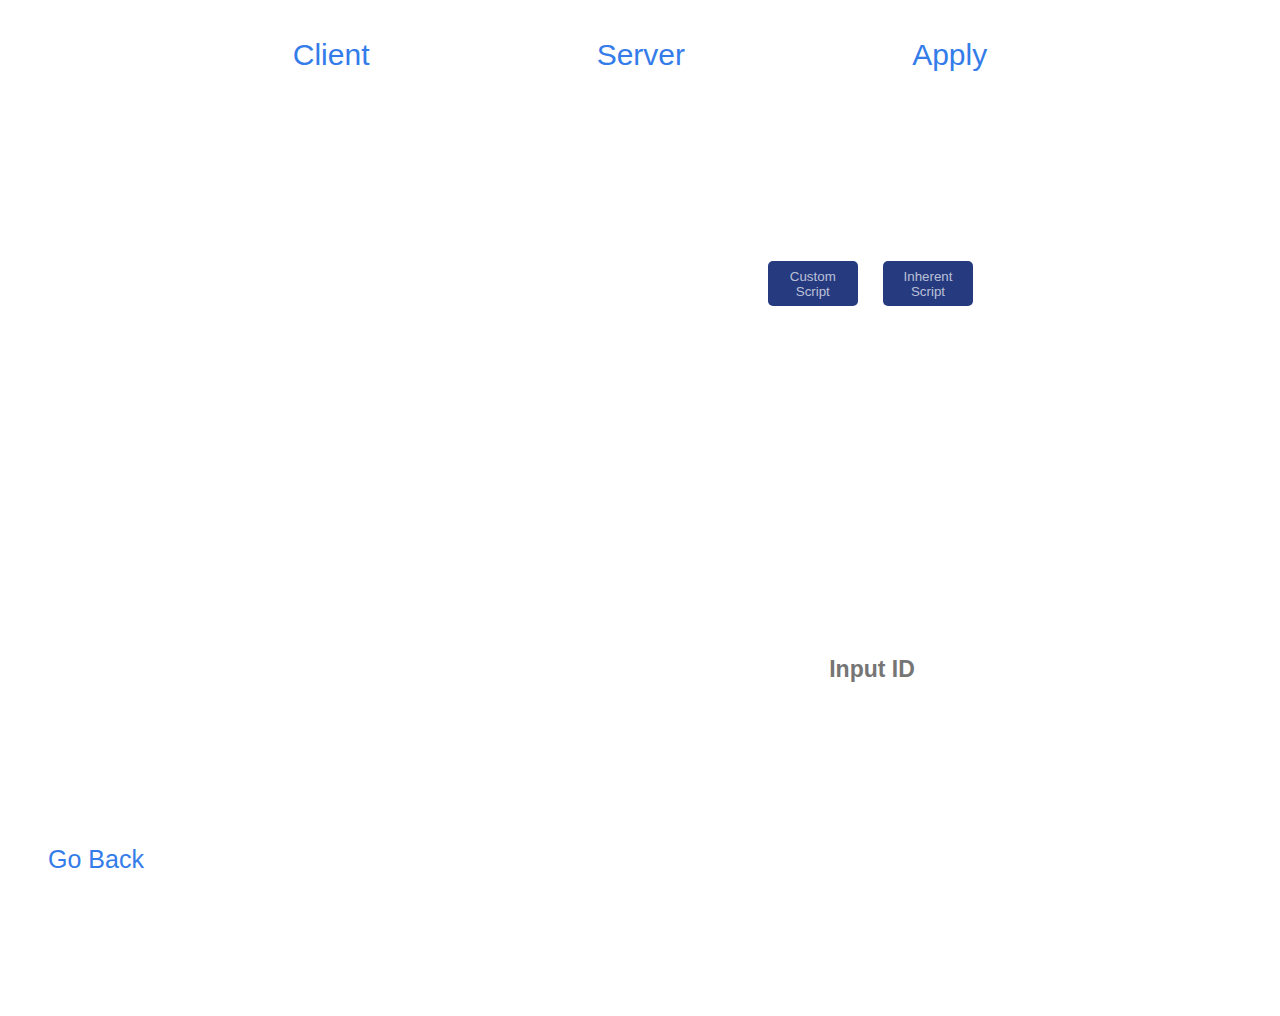
==== 客户端.html @ a559872f "Add files via upload" ====
<!DOCTYPE html>
<head>
    <meta charset="UTF-8">
    <meta name="viewport" content="width=device-width, initial-scale=1.0">
    <link rel="stylesheet" href="客户端.css">
    <title>隐私星链</title>
    <link rel="icon" type="image/x-icon" href="../picture/favicon.ico">
</head>
<body>
  <div class="navbar">
    <a href="客户端.html">Client</a>
    <a href="服务端 copy.html">Server</a>
    <a href="应用端.html">Apply</a>
  </div>

  <span class="js-cursor-container"></span>
  <button class="custom-button" onclick="showUpload()">Custom Script</button>
  <button class="inherent-button" onclick="showDropdowns()">Inherent Script</button>
  

  <div id="uploadSection" class="hidden">
    <label for="fileInput" class="scriptbutton">Choose Your Script</label>
    <input type="file" id="fileInput" style="display: none;"onchange="updateFileName1(this)">
    <span id="scriptname"></span>
  </div>

  <div id="dropdownSection" class="hidden">
    <select id="firstDropdown" onchange="populateSecondDropdown()">
      <option value="" disabled selected>Select A Model</option>
      <option value="AlexNet">AlexNet</option>
      <option value="densenet_121">densenet_121</option>
      <option value="RestNet18">RestNet18</option>
    </select>
    <select id="secondDropdown">
      <option value="" disabled selected>Select A Device</option>
      <option value="Cpu">Cpu</option>
      <option value="Cuda">Cuda</option>
    </select>
  </div>
    <input type="text" id="id" name="id" placeholder="Input ID" required><br>
    <label for="file-upload" class="xuanzebutton">选择文件</label>
    <input type="file" id="file-upload" style="display: none;"onchange="updateFileName2(this)">
    <span id="file-name"></span>
    <input type="submit" value="提交" onclick="submitForm()" >

    <button id="goBackBtn">Go Back</button>
  <script src="https://code.jquery.com/jquery-3.6.0.min.js"></script>
  <script src="客户端.js"></script>
</body>
</html>
---- 客户端.css ----
body {
    padding: 50px;
    background-image: url('../picture/客户端终2.png'); /* 设置背景照片的路径 */
    background-size: cover; /* 让背景照片铺满整个页面 */
    background-position: center center;
    min-height: 100vh; /* 设置最小高度为视口高度 */
    animation: backgroundAnimation 0.8s infinite; /* 应用名为backgroundAnimation的动画，循环时间为10秒 */
}
@keyframes backgroundAnimation {
  0%, 100% {
    background-image: url('../picture/客户端终1.png'); /* 在动画开始和结束时显示image1.jpg */
  }
  50% {
    background-image: url('../picture/客户端终2.png'); /* 在动画中间时显示image2.jpg */
  }
}
label strong {
  font-weight: bold;
}

.custom-button{
  position: absolute;
  top: 29%;
  left: 60%;
  height:5%;
  width: 7%;
  font-family: '可爱', sans-serif;
  background-color: rgb(37, 58, 127);
  color: rgba(255, 255, 255, 0.696);;
  border-radius: 5px;
  border: none; /* 去除边框 */
  display: inline-block;
  cursor: pointer;

}
.inherent-button{
  position: absolute;
  top: 29%;
  left: 69%;
  height:5%;
  width: 7%;
  font-family: '可爱', sans-serif;
  background-color: rgba(37, 58, 127);
  color: rgba(255, 255, 255, 0.696);;
  border-radius: 5px;
  border: none; /* 去除边框 */
  display: inline-block;
  cursor: pointer;
}
.scriptbutton{
  font-weight: bold;
  position: absolute;
  padding: 6px;
  top: 36%;
  left: 60%;
  height:3%;
  width: 15%;
  text-align: center;
  font-size: 20px;
  font-family: '可爱', sans-serif;
  background-color: rgba(24, 47, 123, 0.7);
  color: rgba(255, 255, 255, 0.696);;
  border-radius: 5px;
  border: none; /* 去除边框 */
  display: inline-block;
  cursor: pointer;
}
.hidden {
  display: none;
}

.xuanzebutton {
  position: absolute;
  top: 65%;
  left: 57%;
  width: 9%;
  height: 2%;
  padding: 10px 20px; /* 按钮的内边距 */
  background-color: transparent; /* 背景颜色 */
  color: transparent; /* 文本颜色 */
  border: none; /* 去除边框 */
  border-radius: 5px; /* 圆角边框 */
  display: inline-block;
  font-size: 16px;
  cursor: pointer;
}

#scriptname {
      font-weight: bold;
      position: absolute;
      top: 41.5%;
      left: 60%;
      text-align: center;
      font-family: '可爱', sans-serif;
      font-size: 15px;
      color: rgba(16, 37, 139, 0.700);
}
#file-name {
  font-weight: bold;
  position: absolute;
  top: 65.5%;
  left: 69%;
  text-align: center;
  font-family: '可爱', sans-serif;
  font-size: 20px;
  color: rgba(16, 37, 139, 0.700);
      font-weight: bold;
}

    input[type="text"]{
      position: absolute;
      top: 70.5%;
      left: 64%;
      margin: 10px 0; /* 设置垂直外边距 */
      padding: 10px; /* 设置内边距 */
      width: 10%; /* 设置宽度为父容器的50% */
      height: 50px;
      box-sizing: border-box; /* 让元素的宽度包括内边距和边框，而不会再额外增加宽度 */
      background-color: transparent; /* 设置背景颜色为透明 */
      border: none; /* 隐藏输入框的边框 */
      outline: none; /* 防止选中时出现外边框 */
      font-family: '可爱', sans-serif;
      font-size: 23px; /* 设置字体大小 */
      font-weight: bold;
      color: #0000009c; /* 设置文本颜色 */
      text-overflow: ellipsis; /* 当文本溢出时显示省略号 */
      white-space: nowrap; /* 防止文本换行 */
      overflow: hidden; /* 隐藏溢出的文本 */
    }
    input[type="submit"] {
      position: absolute;
      top: 78%;
      left: 60%;
      width: 16%;
      height: 10%;
      background-color:transparent; /* 浅蓝色 */
      color: transparent;
      border: none;
      padding: 10px 15px; /* 调整按钮的内边距 */
      font-size: 25px; /* 调整按钮的字体大小 */
      cursor: pointer;
      border-radius: 25px; /* 圆角边框 */
      transition: background-color 0.3s ease; /* 添加过渡效果 */
      margin: 10px 0; /* 设置垂直外边距 */
      box-sizing: border-box; /* 让元素的宽度包括内边距和边框，而不会再额外增加宽度 */
     
    }
  
    @font-face {
      font-family: '可爱';
      src: url('../font/DripOctober-vm0JA.ttf') format('truetype');
      
      /* 其他字体格式的引用 */
    }
    
    @font-face {
      font-family: '可爱1';
      src: url('../font/Luckyrainbowdemo-6RYxM.ttf') format('truetype');
      
      /* 其他字体格式的引用 */
    }

    #firstDropdown{
      position: absolute;
      top: 37%;
      left: 62.5%;
      font-family: '可爱', sans-serif;
      background-color: rgba(16, 37, 139, 0.794);
      color: rgba(255, 255, 255, 0.7);
      width: 150px; /* 设置选择框的宽度 */
      height: 40px; /* 设置选择框的高度 */
      font-size: 16px; /* 设置选择框中文字的大小 */
      border-radius: 5px;
    }
    #secondDropdown{
      position: absolute;
      top: 44%;
      left: 62.5%;
      font-family: '可爱', sans-serif;
      background-color: rgba(16, 36, 139, 0.701);
      color: rgba(255, 255, 255, 0.739);
      width: 150px; /* 设置选择框的宽度 */
      height: 40px; /* 设置选择框的高度 */
      font-size: 16px; /* 设置选择框中文字的大小 */
      border-radius: 5px;
    }

    .navbar {
      width: 72%;
      height: 6%;
      position: absolute;
      top: 2%;
      left: 14%;
      border-radius: 10px;
      background-color: rgba(255, 255, 255, 0.7); /* 白色背景带有一定透明度 */
      color: rgb(52, 124, 233); /* 蓝色字体 */
      display: flex;
      justify-content: space-around;
      align-items: center;
      padding: 10px 0;
    }
    
    .navbar a {
      font-family: '可爱', sans-serif;
      font-size: 30px;
      text-decoration: none;
      color: inherit;
    }
    
    #goBackBtn{
      position: absolute;
      top: 92%;
      left: 2.5%;
      width: 10%;
      height: 7%;
      background-color: rgba(255, 255, 255, 0.721);
      color: rgb(52, 124, 233); 
      font-size: 25px;
      border: none;
      border-radius: 10px;
      font-family: '可爱', sans-serif;
      cursor: pointer;
    }
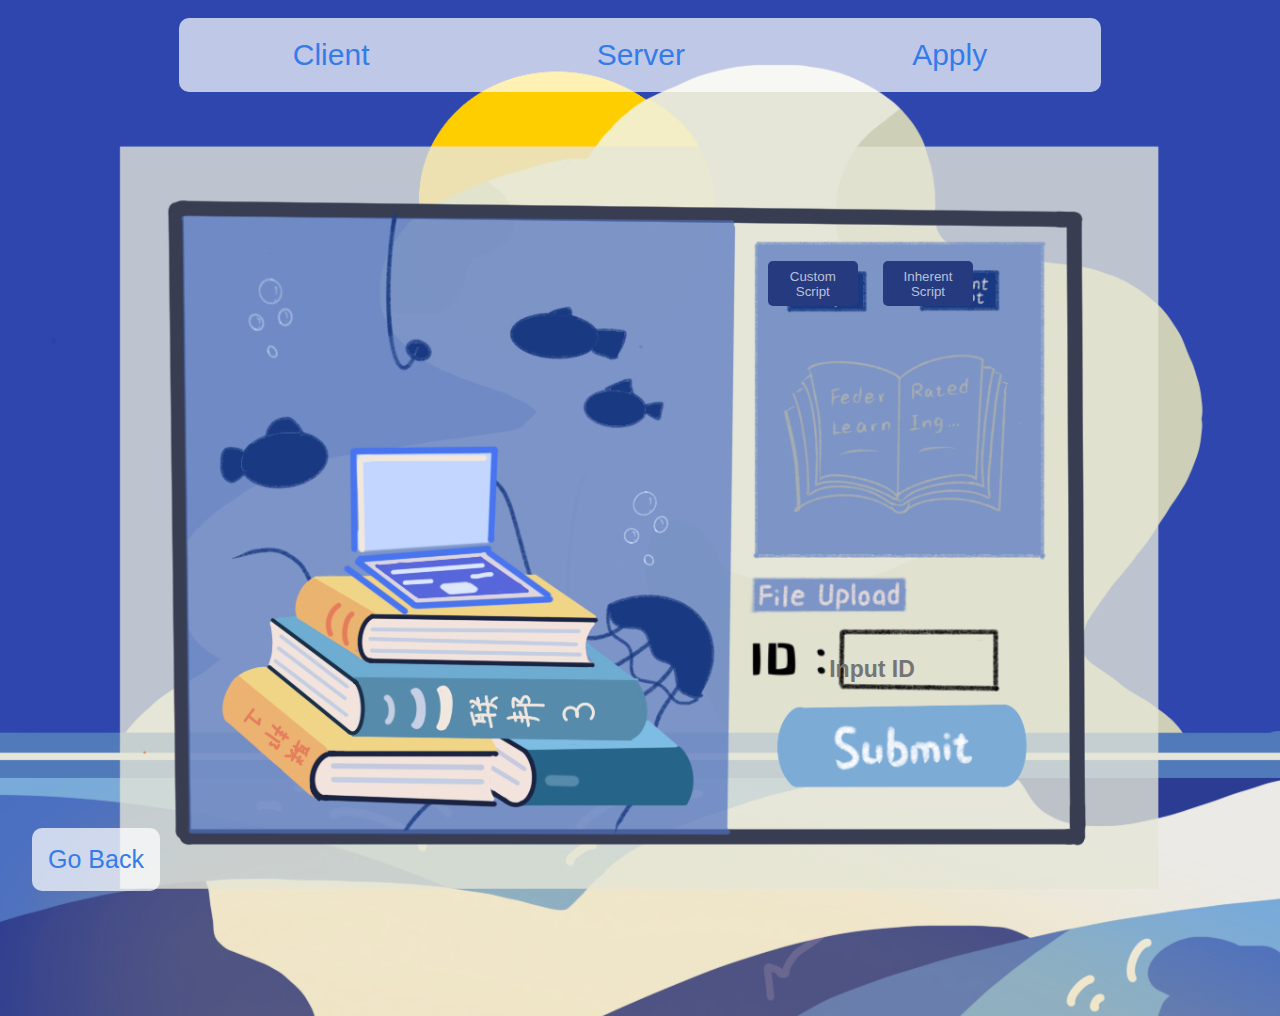
==== commit 88e6bf5e: "Update 客户端.html" ====
--- a/客户端.html
+++ b/客户端.html
@@ -4,12 +4,12 @@
     <meta name="viewport" content="width=device-width, initial-scale=1.0">
     <link rel="stylesheet" href="客户端.css">
     <title>隐私星链</title>
-    <link rel="icon" type="image/x-icon" href="../picture/favicon.ico">
+    <link rel="icon" type="image/x-icon" href="favicon.ico">
 </head>
 <body>
   <div class="navbar">
     <a href="客户端.html">Client</a>
-    <a href="服务端 copy.html">Server</a>
+    <a href="服务端copy.html">Server</a>
     <a href="应用端.html">Apply</a>
   </div>
 
--- a/客户端.css
+++ b/客户端.css
@@ -1,7 +1,7 @@
 
 body {
     padding: 50px;
-    background-image: url('../picture/客户端终2.png'); /* 设置背景照片的路径 */
+    background-image: url('客户端终2.PNG'); /* 设置背景照片的路径 */
     background-size: cover; /* 让背景照片铺满整个页面 */
     background-position: center center;
     min-height: 100vh; /* 设置最小高度为视口高度 */
@@ -9,10 +9,10 @@
 }
 @keyframes backgroundAnimation {
   0%, 100% {
-    background-image: url('../picture/客户端终1.png'); /* 在动画开始和结束时显示image1.jpg */
+    background-image: url('客户端终1.PNG'); /* 在动画开始和结束时显示image1.jpg */
   }
   50% {
-    background-image: url('../picture/客户端终2.png'); /* 在动画中间时显示image2.jpg */
+    background-image: url('客户端终2.PNG'); /* 在动画中间时显示image2.jpg */
   }
 }
 label strong {
@@ -221,4 +221,4 @@
       border-radius: 10px;
       font-family: '可爱', sans-serif;
       cursor: pointer;
-    }+    }
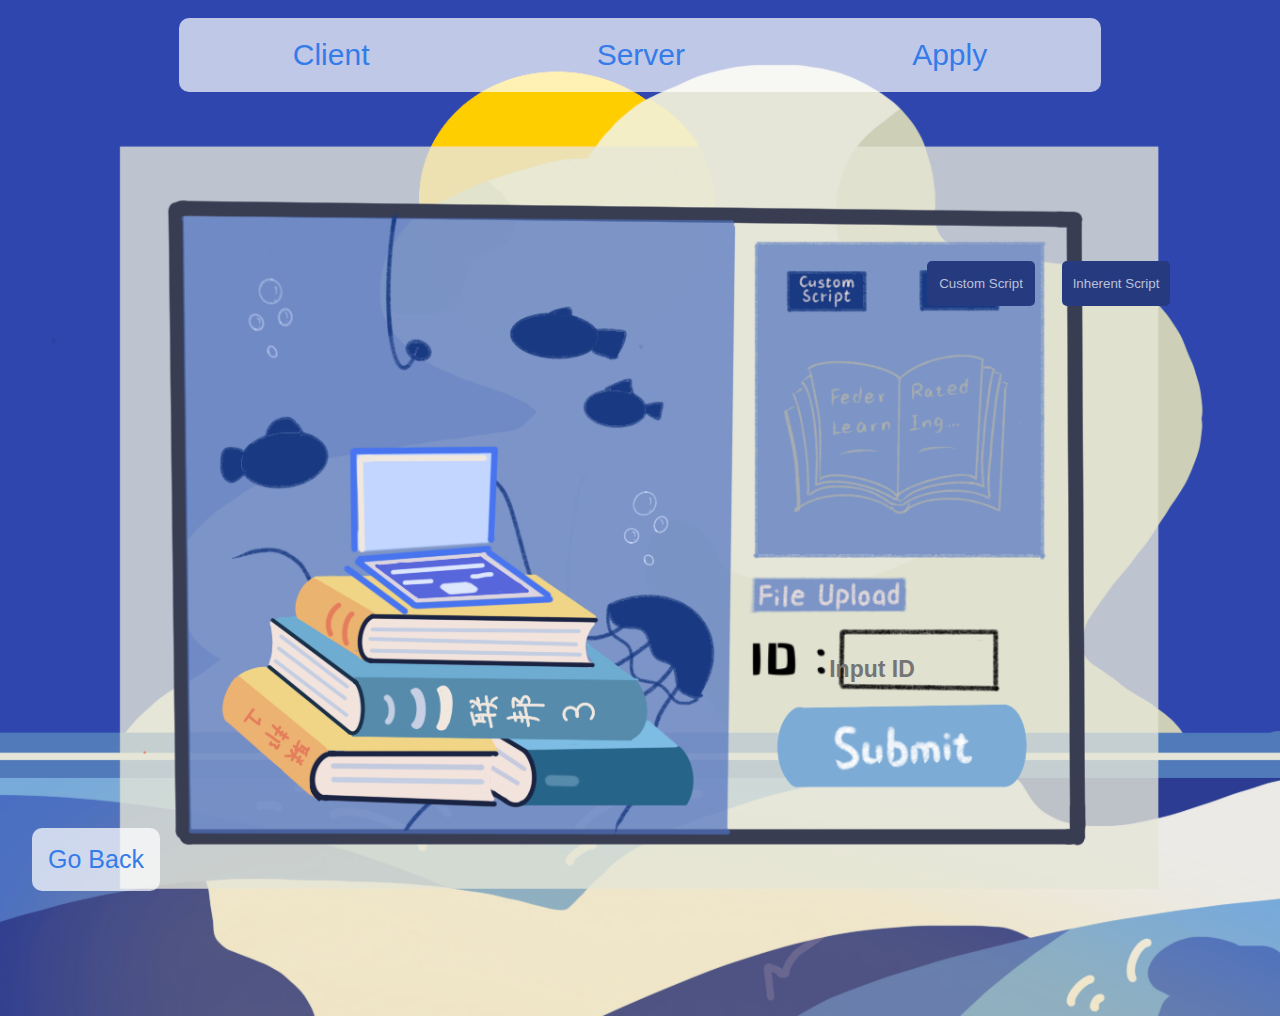
==== commit 5f5803a6: "Update 客户端.html" ====
--- a/客户端.html
+++ b/客户端.html
@@ -3,7 +3,7 @@
     <meta charset="UTF-8">
     <meta name="viewport" content="width=device-width, initial-scale=1.0">
     <link rel="stylesheet" href="客户端.css">
-    <title>隐私星链</title>
+    <title>安全星盟</title>
     <link rel="icon" type="image/x-icon" href="favicon.ico">
 </head>
 <body>
--- a/客户端.css
+++ b/客户端.css
@@ -21,10 +21,10 @@
 
 .custom-button{
   position: absolute;
-  top: 29%;
-  left: 60%;
-  height:5%;
-  width: 7%;
+  top: 29vh;
+  left: 103vh;
+  height:5vh;
+  width: 12vh;
   font-family: '可爱', sans-serif;
   background-color: rgb(37, 58, 127);
   color: rgba(255, 255, 255, 0.696);;
@@ -36,10 +36,10 @@
 }
 .inherent-button{
   position: absolute;
-  top: 29%;
-  left: 69%;
-  height:5%;
-  width: 7%;
+  top: 29vh;
+  left: 118vh;
+  height:5vh;
+  width: 12vh;
   font-family: '可爱', sans-serif;
   background-color: rgba(37, 58, 127);
   color: rgba(255, 255, 255, 0.696);;
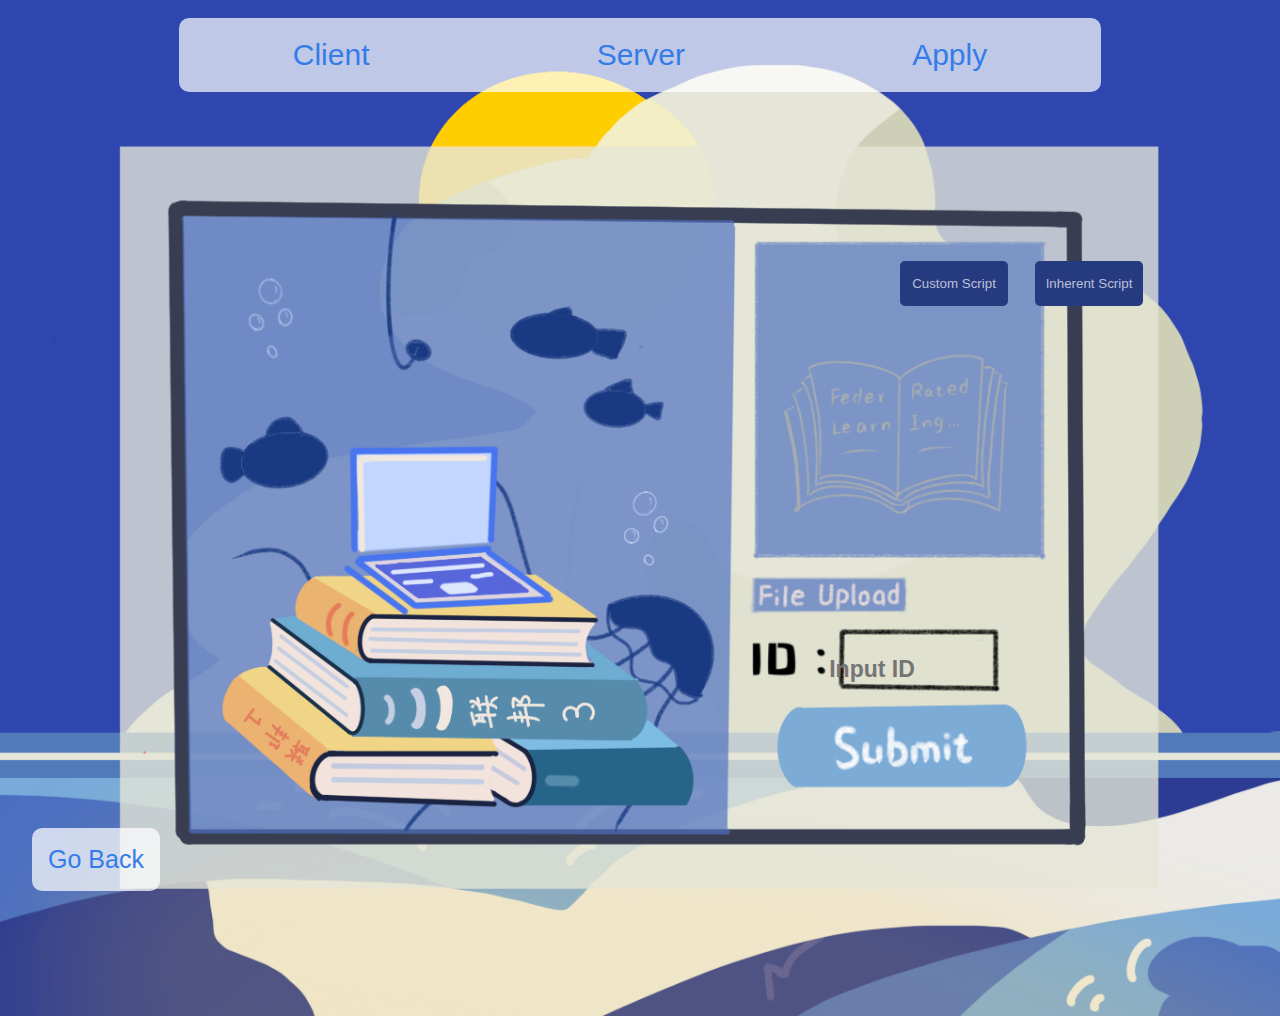
==== commit f42043a4: "Update 客户端.html" ====
--- a/客户端.html
+++ b/客户端.html
@@ -7,6 +7,8 @@
     <link rel="icon" type="image/x-icon" href="favicon.ico">
 </head>
 <body>
+    <img src="客户端终1.png" style="display: none;">
+    <img src="客户端终2.png" style="display: none;">
   <div class="navbar">
     <a href="客户端.html">Client</a>
     <a href="服务端copy.html">Server</a>
--- a/客户端.css
+++ b/客户端.css
@@ -1,7 +1,7 @@
 
 body {
     padding: 50px;
-    background-image: url('客户端终2.PNG'); /* 设置背景照片的路径 */
+    background-image: url('客户端终2.png'); /* 设置背景照片的路径 */
     background-size: cover; /* 让背景照片铺满整个页面 */
     background-position: center center;
     min-height: 100vh; /* 设置最小高度为视口高度 */
@@ -9,10 +9,10 @@
 }
 @keyframes backgroundAnimation {
   0%, 100% {
-    background-image: url('客户端终1.PNG'); /* 在动画开始和结束时显示image1.jpg */
+    background-image: url('客户端终1.png'); /* 在动画开始和结束时显示image1.jpg */
   }
   50% {
-    background-image: url('客户端终2.PNG'); /* 在动画中间时显示image2.jpg */
+    background-image: url('客户端终2.png'); /* 在动画中间时显示image2.jpg */
   }
 }
 label strong {
@@ -22,7 +22,7 @@
 .custom-button{
   position: absolute;
   top: 29vh;
-  left: 103vh;
+  left: 100vh;
   height:5vh;
   width: 12vh;
   font-family: '可爱', sans-serif;
@@ -37,7 +37,7 @@
 .inherent-button{
   position: absolute;
   top: 29vh;
-  left: 118vh;
+  left: 115vh;
   height:5vh;
   width: 12vh;
   font-family: '可爱', sans-serif;
